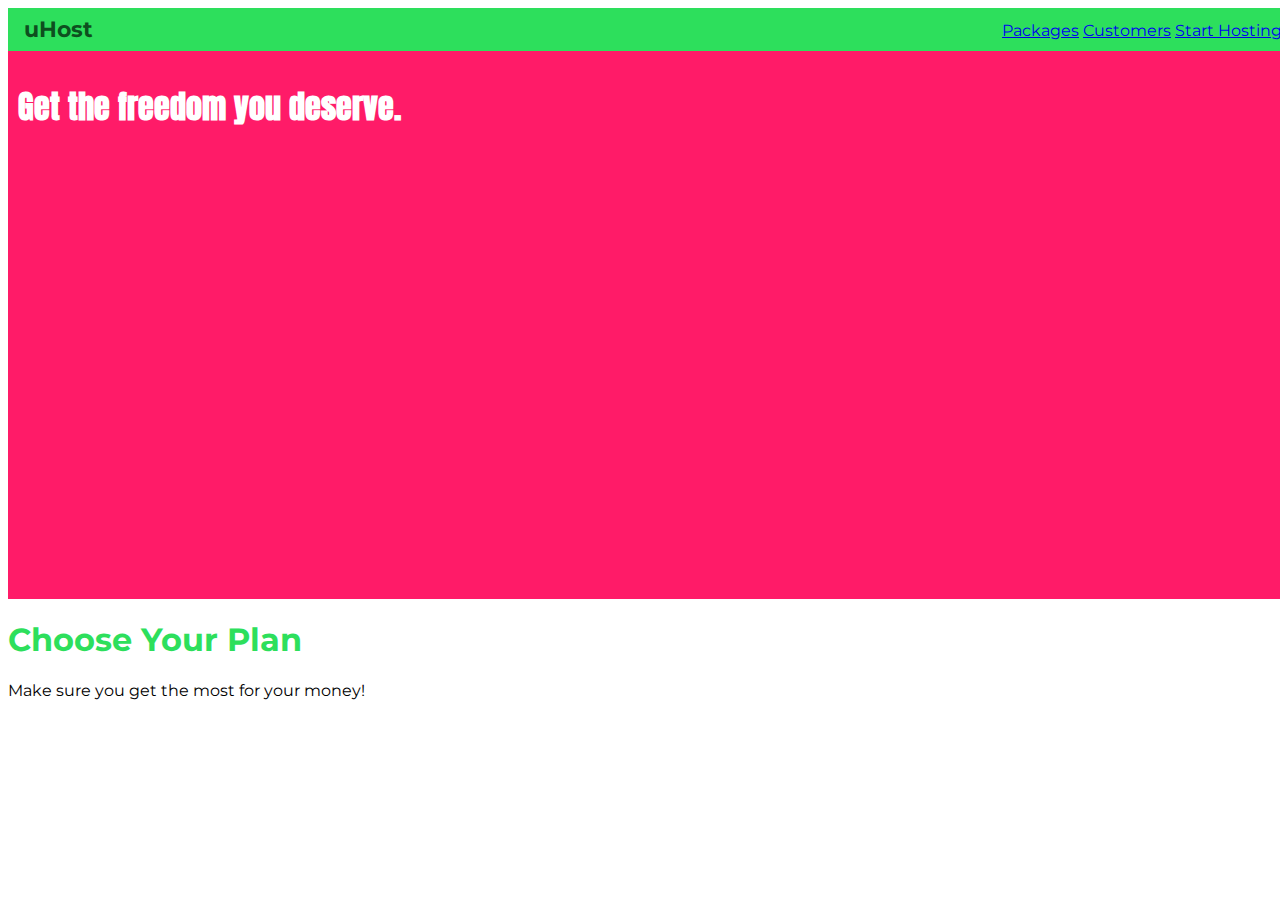
==== diving-deeper-01-project-introducing-the-box-code/index.html @ 8cb19cd8 "this css shit is very interesting" ====
<!DOCTYPE html>
<html lang="en">
  <head>
    <meta charset="UTF-8" />
    <meta http-equiv="X-UA-Compatible" content="ie=edge" />
    <title>uHost</title>
    <link rel="shortcut icon" href="favicon.png" />
    <link
      href="https://fonts.googleapis.com/css?family=Anton"
      rel="stylesheet"
    />
    <link
      href="https://fonts.googleapis.com/css?family=Montserrat:400,700"
      rel="stylesheet"
    />
    <link rel="stylesheet" href="main.css" />
  </head>

  <body>
    <header class="main-header">
      <div>
        <a href="index.html" class="main-header__brand"> uHost </a>
      </div>
      <nav class="main-nav">
        <ul class="main-nav__items">
          <li class="main-nav__item">
            <a href="packages/index.html">Packages</a>
          </li>
          <li class="main-nav__item">
            <a href="customers/index.html">Customers</a>
          </li>
          <li class="main-nav__item">
            <a href="start-hosting/index.html">Start Hosting </a>
          </li>
        </ul>
      </nav>
    </header>

    <main>
      <section id="product-overview">
        <h1>Get the freedom you deserve.</h1>
      </section>
      <section id="plans">
        <h1 class="section-title">Choose Your Plan</h1>
        <p>Make sure you get the most for your money!</p>
      </section>
    </main>
  </body>
</html>
---- diving-deeper-01-project-introducing-the-box-code/main.css ----
body {
    font-family: 'Montserrat', sans-serif;
}

.main-header {
    width: 100%; 
    background: #2ddf5c;
    padding: 8px 16px;
}

 

/* to keep the header aligned with the button on the nav bar */
.main-header > div, .main-nav, .main-nav__item {
  display: inline-block;
  vertical-align: middle;
}


.main-nav{
    display: inline-block;
    text-align: right;
    width: calc(100% - 79px);
    vertical-align: middle;
    /* width: 100%; */
}

.main-nav__items {
    margin: 0px; 
    padding: 0px;
    list-style: none;
}


.main-header__brand {
    color: #0e4f1f;
    text-decoration: none;
    font-weight: bold;
    font-size: 22px;
}



#product-overview {
    background: #ff1b68;
    width: 100%;
    height: 528px;
    padding: 10px;
}

.section-title {
    color: #2ddf5c;
}

#product-overview h1 {
    color: white;
    font-family: 'Anton', sans-serif;
}

/* .nav{
    background: #2ddf5c;

} */
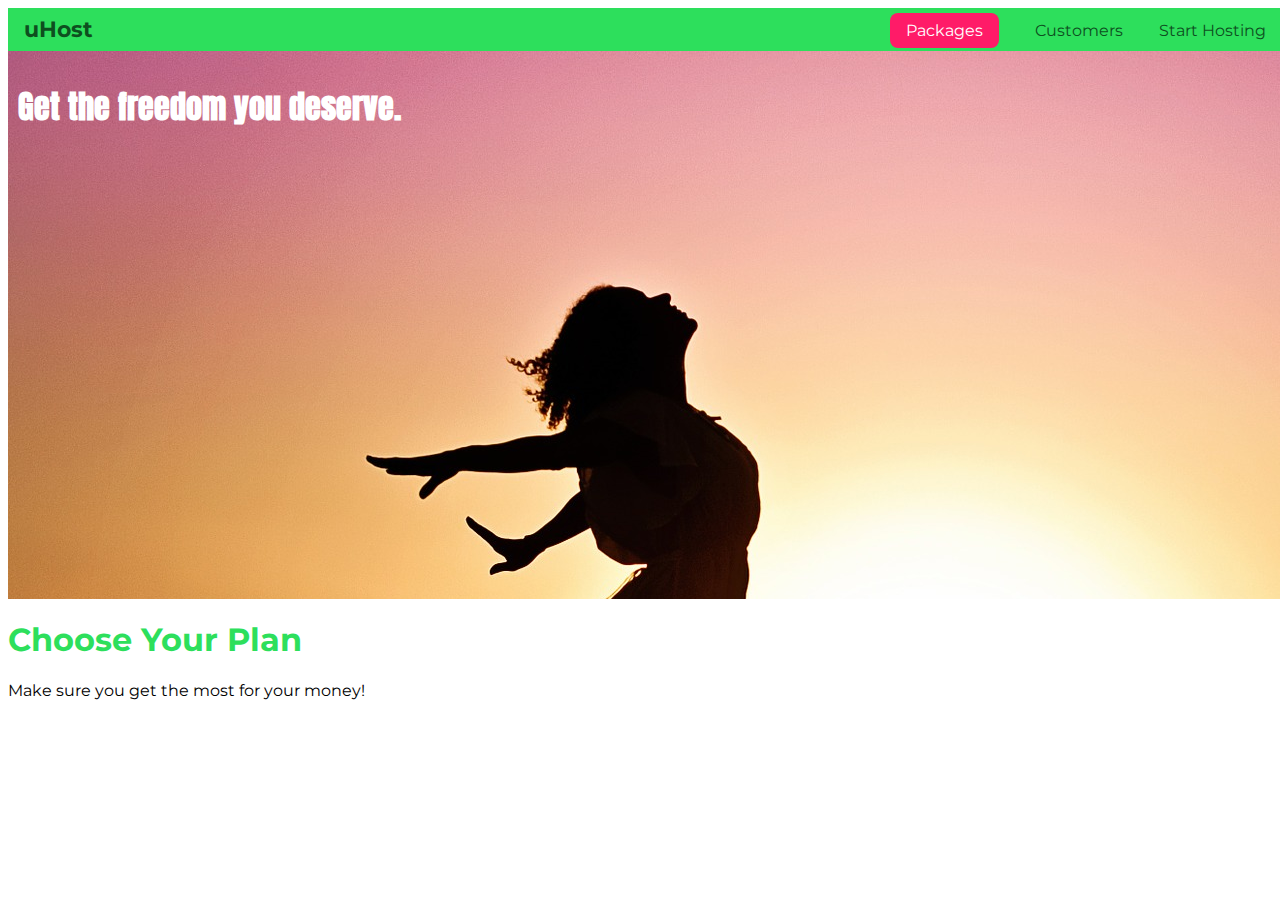
==== commit 4a05da08: "just grinding" ====
--- a/diving-deeper-01-project-introducing-the-box-code/index.html
+++ b/diving-deeper-01-project-introducing-the-box-code/index.html
@@ -23,7 +23,7 @@
       </div>
       <nav class="main-nav">
         <ul class="main-nav__items">
-          <li class="main-nav__item">
+          <li class="main-nav__item main-nav__item--cta">
             <a href="packages/index.html">Packages</a>
           </li>
           <li class="main-nav__item">
--- a/diving-deeper-01-project-introducing-the-box-code/main.css
+++ b/diving-deeper-01-project-introducing-the-box-code/main.css
@@ -40,9 +40,40 @@
 }
 
 
+.main-nav__item {
+  display: inline-block;
+  margin: 0 16px; 
+}
+
+.main-nav__item a {
+    text-decoration: none;
+    color: #0e4f1f;
+    padding: 3px 0;
+}
+
+.main-nav__item a:hover, .main-nav__item a:active  {
+    color: white; 
+    border-bottom: 5px solid white;
+}
+
+
+.main-nav__item--cta a{
+    color: white; 
+    background: #ff1b68;
+    padding: 8px 16px;
+    border-radius: 8px;
+}
+
+.main-nav__item--cta a:hover,
+.main-nav__item--cta a:active {
+    color: #ff1b68;
+    background: white; 
+    border: none;
+}
+
 
 #product-overview {
-    background: #ff1b68;
+    background: url(freedom.jpg);
     width: 100%;
     height: 528px;
     padding: 10px;
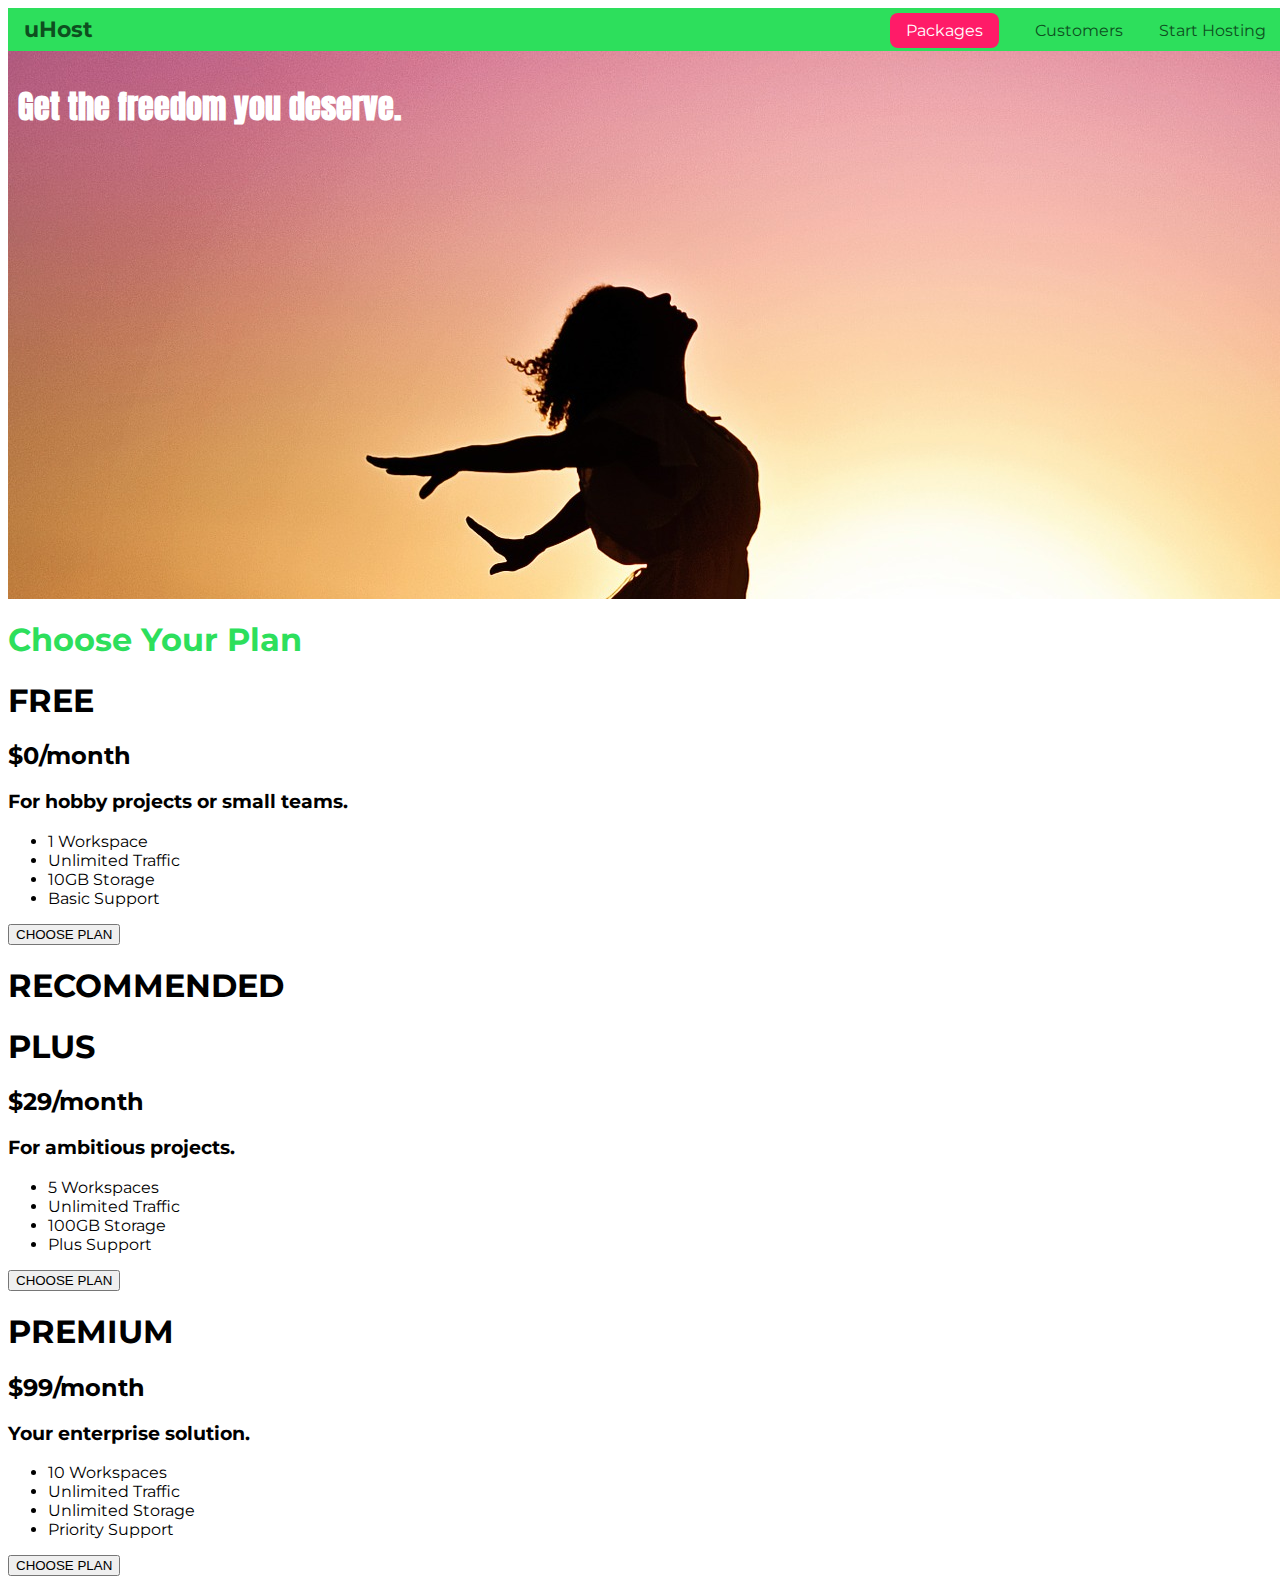
==== commit 9db8f573: "commiting" ====
--- a/diving-deeper-01-project-introducing-the-box-code/index.html
+++ b/diving-deeper-01-project-introducing-the-box-code/index.html
@@ -42,7 +42,51 @@
       </section>
       <section id="plans">
         <h1 class="section-title">Choose Your Plan</h1>
-        <p>Make sure you get the most for your money!</p>
+        <div>
+          <article>
+            <h1>FREE</h1>
+            <h2>$0/month</h2>
+            <h3>For hobby projects or small teams.</h3>
+            <ul>
+              <li>1 Workspace</li>
+              <li>Unlimited Traffic</li>
+              <li>10GB Storage</li>
+              <li>Basic Support</li>
+            </ul>
+            <div>
+              <button>CHOOSE PLAN</button>
+            </div>
+          </article>
+          <article>
+            <h1>RECOMMENDED</h1>
+            <h1>PLUS</h1>
+            <h2>$29/month</h2>
+            <h3>For ambitious projects.</h3>
+            <ul>
+              <li>5 Workspaces</li>
+              <li>Unlimited Traffic</li>
+              <li>100GB Storage</li>
+              <li>Plus Support</li>
+            </ul>
+            <div>
+              <button>CHOOSE PLAN</button>
+            </div>
+          </article>
+          <article>
+            <h1>PREMIUM</h1>
+            <h2>$99/month</h2>
+            <h3>Your enterprise solution.</h3>
+            <ul>
+              <li>10 Workspaces</li>
+              <li>Unlimited Traffic</li>
+              <li>Unlimited Storage</li>
+              <li>Priority Support</li>
+            </ul>
+            <div>
+              <button>CHOOSE PLAN</button>
+            </div>
+          </article>
+        </div>
       </section>
     </main>
   </body>
--- a/diving-deeper-01-project-introducing-the-box-code/main.css
+++ b/diving-deeper-01-project-introducing-the-box-code/main.css
@@ -72,6 +72,7 @@
 }
 
 
+
 #product-overview {
     background: url(freedom.jpg);
     width: 100%;
